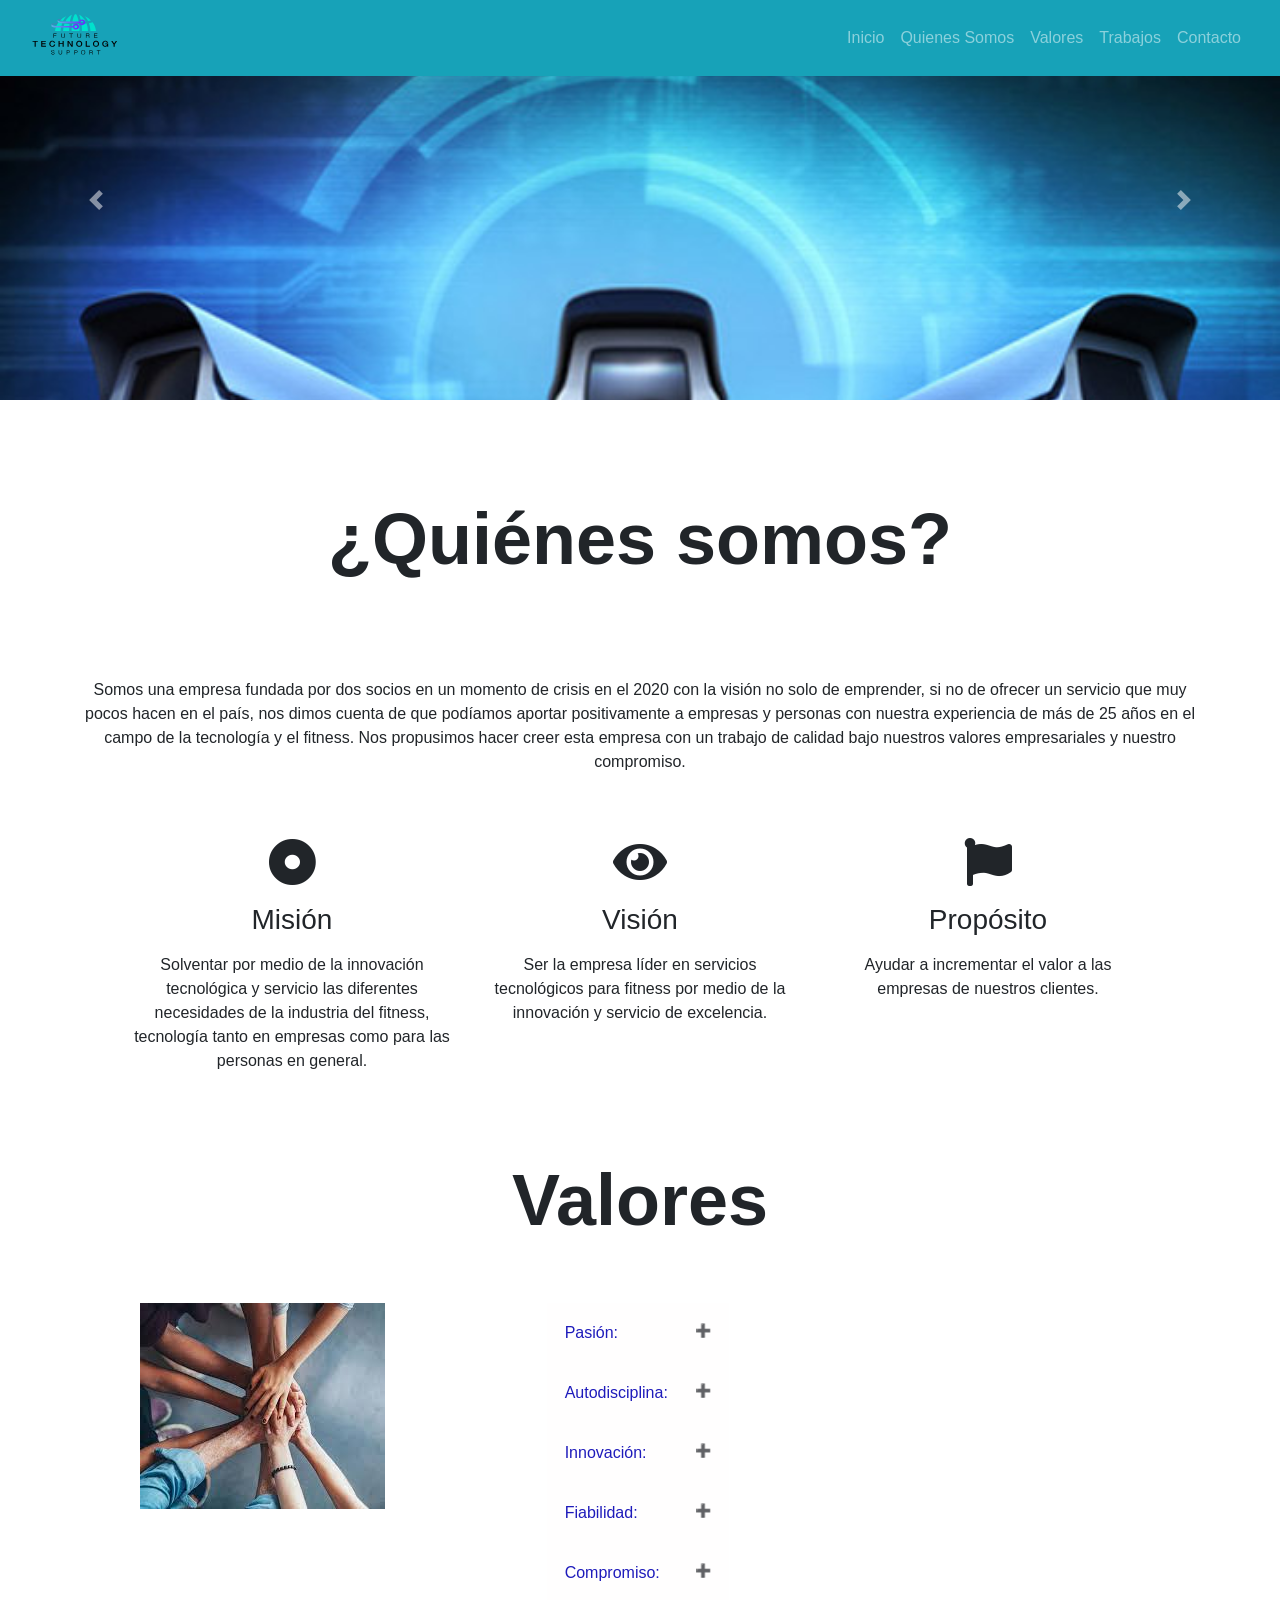
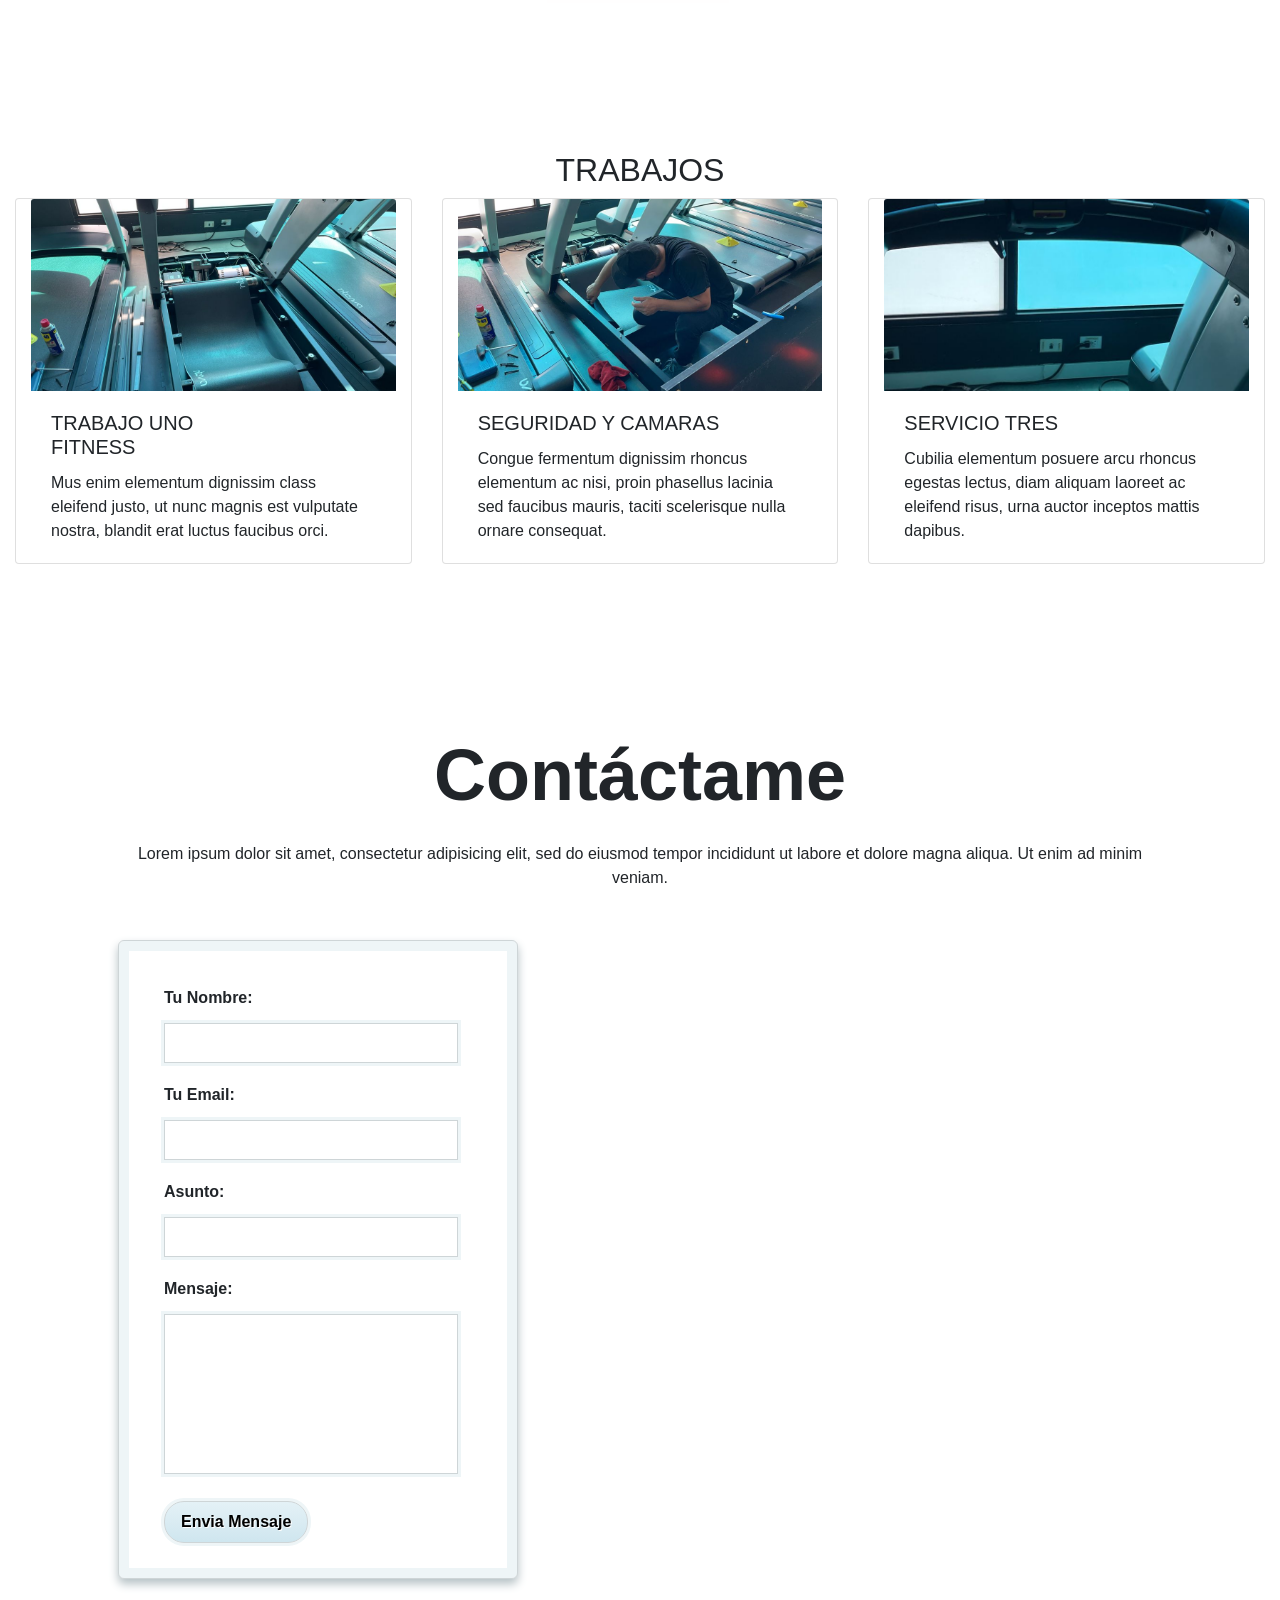
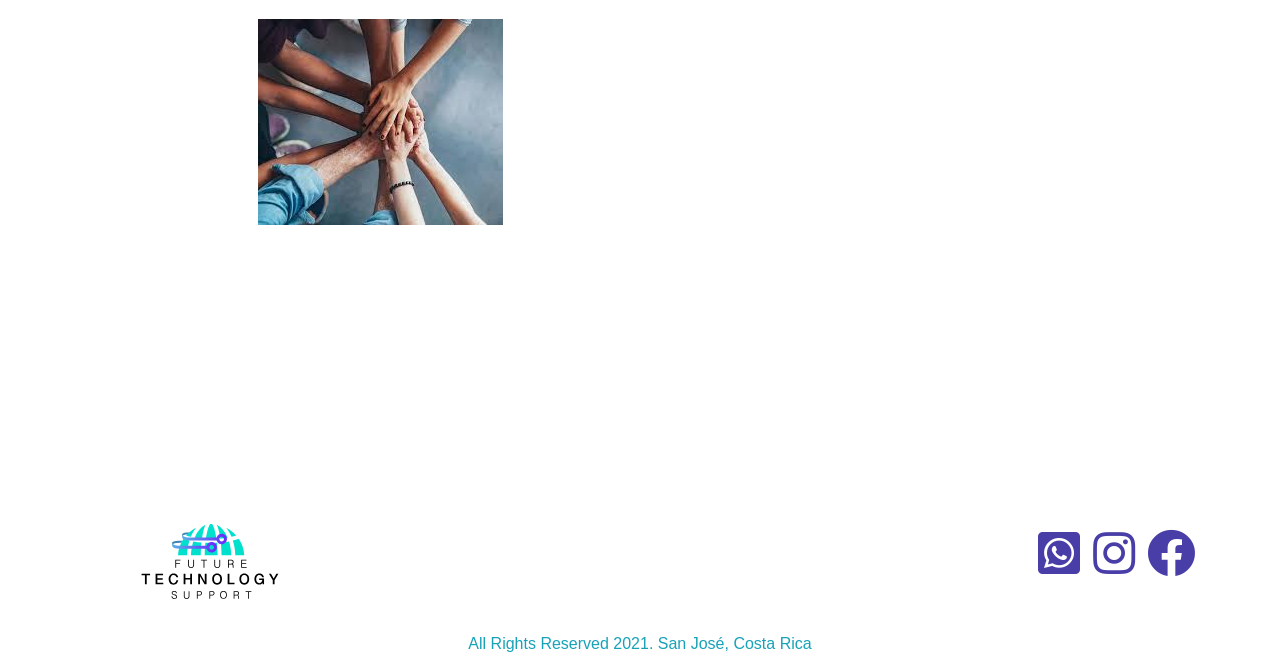
==== index.html @ 4928ec7a "added the logo as svg format in the footer and the head" ====
<!doctype html>
<html lang="es">
<head>
  
  <!-- Required meta tags -->
  <meta charset="utf-8">
  <meta name="viewport" content="width=device-width, initial-scale=, shrink-to-fit=no">
  
  <!-- Fuentes de google fonts -->
  <link rel="preconnect" href="https://fonts.gstatic.com">
  <link href="https://fonts.googleapis.com/css2?family=Open+Sans:wght@300;600&display=swap" rel="stylesheet">
  
  
  <!-- se vincula la hoja de estilos CSS -->
  <link rel="stylesheet" href="assets/css/styles.css">
  
  <!-- Bootstrap CSS -->
  <link rel="stylesheet" href="https://cdn.jsdelivr.net/npm/bootstrap@4.5.3/dist/css/bootstrap.min.css" integrity="sha384-TX8t27EcRE3e/ihU7zmQxVncDAy5uIKz4rEkgIXeMed4M0jlfIDPvg6uqKI2xXr2" crossorigin="anonymous">
  
  <link rel="stylesheet" href="https://use.fontawesome.com/releases/v5.6.3/css/all.css" integrity="sha384-UHRtZLI+pbxtHCWp1t77Bi1L4ZtiqrqD80Kn4Z8NTSRyMA2Fd33n5dQ8lWUE00s/" crossorigin="anonymous">
  
  <!-- Bootstrap CSS -->
  
  <link rel="preconnect" href="https://fonts.gstatic.com"><link href="https://fonts.googleapis.com/css2?family=Open+Sans:wght@300;600&display=swap" rel="stylesheet">
  
  <title>FTS</title>
  

</head>
<body>
  
  <nav class="navbar navbar-expand-sm navbar-dark bg-info fixed-top "> <!-- cambia el color de fondo de la barra -->
    <div class="container-fluid text-dark"> <!-- mete un cuadro dentro de la barra de navegacion -->
      <a class="navbar-brand" href=""><img src="assets/img/ftslogo2.svg" alt="logo"  height= "50"></a> <!-- el logo  -->
      <button class="navbar-toggler" type="button" data-toggle="collapse" data-target="#navbarNav" aria-controls="navbarNav" aria-expanded="false" aria-label="Toggle navigation">
        <span class="navbar-toggler-icon"></span>
      </button>
      <div class="collapse navbar-collapse" id="navbarNav">
        <ul class="navbar-nav ml-auto"> <!-- esta linea corre las opciones de navegacion a la derecha -->
          <li class="nav-item "> <!-- la clase active resalta el menu cuando se coloca -->
            <a class="nav-link" href="">Inicio <span class="sr-only">(current)</span></a>
          </li>
          <li class="nav-item">
            <a class="nav-link" href="#about">Quienes Somos</a>
          </li>
          <li class="nav-item">
            <a class="nav-link" href="#values">Valores</a>
          </li>
          <li class="nav-item">
            <a class="nav-link" href="#works">Trabajos</a>
            <li class="nav-item"></li>
              <a class="nav-link" href="#contact">Contacto</a>
            </li>
          </li>
        </ul>
      </div>
    </div>
  </nav>

  <!-- Inicio de Carrusel con Boostrap Version 4-->
    
    
  <div id="carouselExampleControls container-fluid d-sm-block" class="carousel slide d-none d-lg-block" data-ride="carousel">
    <div class="carousel-inner">
      <div class="carousel-item active">
        <img src="assets/img/bg-cam.jpg" class="d-block w-100" alt="...">
      </div>
      <div class="carousel-item">
        <img src="assets/img/bg-equipo.jpg" class="d-block w-100" alt="...">
      </div>
      <div class="carousel-item">
        <img src="assets/img/bg-hero.jpg" class="d-block w-100" alt="...">
      </div>
    </div>
    <a class="carousel-control-prev" href="#carouselExampleControls" role="button" data-slide="prev">
      <span class="carousel-control-prev-icon" aria-hidden="true"></span>
      <span class="sr-only">Previous</span>
    </a>
    <a class="carousel-control-next" href="#carouselExampleControls" role="button" data-slide="next">
      <span class="carousel-control-next-icon" aria-hidden="true"></span>
      <span class="sr-only">Next</span>
    </a>
  </div>
  




  <!-- esta section contiene los iconos -->
  <section class="container text-center" id="about">
    <h2 class="display-3 font-weight-bold p-5 my-5">¿Quiénes somos?</h2>
    <p>Somos una empresa fundada por dos socios en un momento de crisis en el 2020 con la visión no solo de emprender, 
      si no de ofrecer un servicio que muy pocos hacen en el país, nos dimos cuenta de que podíamos aportar positivamente 
      a empresas y personas con nuestra experiencia de más de 25 años en el campo de la tecnología y el fitness.
       Nos propusimos hacer creer esta empresa con un trabajo de calidad bajo nuestros valores empresariales y nuestro compromiso.  </p>
    <div class="row p-5">
      <div class="col-sm">
        <i class="fas fa-dot-circle fa-3x"></i>
        <h3 class="my-3">Misión</h3>
        <p class="my-3">Solventar por medio de la innovación tecnológica y servicio las diferentes necesidades 
          de la industria del fitness, 
          tecnología tanto en empresas como para las personas en general.</p>
      </div>
      <div class="col-sm">
        <i class="fas fa-eye fa-3x"></i>
        <h3 class="my-3">Visión</h3>
        <p class="my-3">Ser la empresa líder en servicios tecnológicos para fitness por medio de la innovación y servicio de excelencia.</p>
      </div>
      <div class="col-sm">
        <i class="fas fa-flag fa-3x"></i>
        <h3 class="my-3">Propósito</h3>
        <p class="my-3">Ayudar a incrementar el valor a las empresas de nuestros clientes.</p>
      </div>
    </div>
  </section>
  






 <!-- Inicio Valores--> 

 

 <h2 class="display-3 font-weight-bold p-1 my-3 container text-center" id="values">Valores</h2>


  <section class="values_menu ">
    
    <div class="left-image">

    <div class="row">

      <div class="col-md-4">
        <div class="left-image">
          <img src="assets/img/values1.jpg" alt="" />
        </div>
      </div>

      <div class="col-md-6">
        <div class="right-text">
          
            <button class="accordion">Pasión:</button>
            <div class="panel">
              <p>La energía positiva que sentimos al realizar todas las cosas
                 para servir a nuestros clientes y así hacer crecer la empresa.</p>
              
            </div>
          
            <button class="accordion">Autodisciplina:</button>
            <div class="panel">
              <p>Hacemos las cosas en el tiempo y de la forma que corresponde. </p>
            </div>
          
            <button class="accordion">Innovación:</button>
            <div class="panel">
              <p>Crecemos constantemente hacia un futuro autentico de calidad</p>
            </div>
          
            <button class="accordion">Fiabilidad:</button>
            <div class="panel">
              <p>Cumplimos lo que prometemos a nuestros clientes, proveedores, colaboradores y socios</p>
            </div>
          
            <button class="accordion">Compromiso:</button>
            <div class="panel">
              <p>Hacemos las cosas con excelencia</p>
            </div>
          
          </div>
      </div>
    </div>
  </div>

  </section>


 <!-- terminan seccion de valores-->  






  <!-- esta section contiene los cards-->

<section class=" container-fluid py-5 d-sm-none d-md-block" id="works"> 

  <div class="trabajos">
    <h2 class="col-12 col-lg-12 text-center">TRABAJOS</h2>
    <div class="card-deck">
      <div class="card col-12 col-lg-4">
        <img
        class="card-img-top"
        src="assets/img/foto1.jpeg"
        alt="Panqueques"
        />
        <div class="card-body">
          <h5 class="card-title">TRABAJO UNO<br />FITNESS</h5>
          <p class="card-text">
            Mus enim elementum dignissim class eleifend justo, ut nunc magnis
            est vulputate nostra, blandit erat luctus faucibus orci.
          </p>
        </div>
      </div>
      <div class="card col-12 col-lg-4">
        <img
        class="card-img-top"
        src="assets/img/foto2.jpeg"
        alt="Tiramisú"
        />
        <div class="card-body">
          <h5 class="card-title">SEGURIDAD Y CAMARAS</h5>
          <p class="card-text">
            Congue fermentum dignissim rhoncus elementum ac nisi, proin
            phasellus lacinia sed faucibus mauris, taciti scelerisque nulla
            ornare consequat.
          </p>
        </div>
      </div>
      <div class="card col-12 col-lg-4">
        <img
        class="card-img-top"
        src="assets/img/foto3.jpeg"
        alt="Plateada"
        />
        <div class="card-body">
          <h5 class="card-title">SERVICIO TRES</h5>
          <p class="card-text">
            Cubilia elementum posuere arcu rhoncus egestas lectus, diam
            aliquam laoreet ac eleifend risus, urna auctor inceptos mattis
            dapibus.
          </p>
        </div>
      </div>
    </div>
  </div>
  </div>
</section>
  
   <!-- en esta seccion finalizan los  cards-->
  
  
  <!-- esta seccion es del contactok-->
  
  <section  class="container p-5 my-5" id="contact">
    <h2 class="display-3 font-weight-bold text-center my-4">Contáctame</h2>
    <p class="text-center my-4">Lorem ipsum dolor sit amet, consectetur adipisicing elit, sed do eiusmod tempor incididunt ut labore et dolore magna aliqua. Ut enim ad minim veniam.</p>
    
    
    <!-- esta seccion contiene un formulario-->
    
    <form class='contacto'>
      <div><label>Tu Nombre:</label><input type='text' value=''></div>
      <div><label>Tu Email:</label><input type='text' value=''></div>
      <div><label>Asunto:</label><input type='text' value=''></div>
      <div><label>Mensaje:</label><textarea rows='6'></textarea></div>
      <div><input type='submit' value='Envia Mensaje'></div>  
  </form>


  <div class="contac_info">

    <div class="row">

      <div class="col-md-6">
        <div class="left-image">
          <img src="assets/img/values1.jpg" alt="" />
        </div>
      </div>
    </div>
  </div>
    
  </section>
  

  <!-- esta seccion contiene el footer-->

  <footer class="container-fluid text-info ">
    <div class="container icons d-flex justify-content-between align-items-center pt-3">
        <a class="footer-brand" href=""><img src="assets/img/ftslogo.svg" alt="logo" width="250"></a>
        <ul class="footer-icons list-style-none text-white text-decoration-none">
            <li class="d-inline ">
                <a href="https://api.whatsapp.com/send?phone=5068931-6181" target="blank"><i class="fab fa-whatsapp-square fa-3x pl-2" style="color:#493ea7"></i></a>
            </li>
            <li class="d-inline">
                <a href="https://www.instagram.com/ftscr506/?hl=es" target="blank"><i class="fab fa-instagram fa-3x pl-2" style="color:#493ea7"></i></a>
            </li>
            <li class="d-inline">
                <a href="https://www.facebook.com/Future-Technology-Support-100660019009454/?ti=as" target="blank"><i class="fab fa-facebook fa-3x pl-2" style="color:#493ea7"></i></a>
            </li>
        </ul>
    </div>
    <p class="footer-rights text-center pb-3 mb-0">All Rights Reserved 2021. San José, Costa Rica</p>
</footer>

<!-- esta seccion contiene el footer-->
  
  
  <!-- Inicio de Modal -->

  <div class="modal fade" id="exampleModal" tabindex="-1" aria-labelledby="exampleModalLabel1" aria-hidden="true">
    <div class="modal-dialog">
      <div class="modal-content">
        <div class="modal-header">
          <h5 class="modal-title" id="exampleModalLabel">Modal title</h5>
          <button type="button" class="close" data-dismiss="modal" aria-label="Close">
            <span aria-hidden="true">&times;</span>
          </button>
        </div>
        <div class="modal-body">
          <img src="assets/img/card-1.jpg" alt=""  class="img-fluid my-3">
          <p>Lorem ipsum dolor sit, amet consectetur adipisicing.</p>
          <p>Lorem ipsum dolor sit, amet consectetur adipisicing.</p>
          <p>Lorem ipsum dolor sit, amet consectetur adipisicing.</p>
        </div>
        <div class="modal-footer">
          <button type="button" class="btn btn-secondary" data-dismiss="modal">Close</button>
        </div>
      </div>
    </div>
  </div>

  <div class="modal fade" id="exampleModa2" tabindex="-1" aria-labelledby="exampleModalLabel2" aria-hidden="true">
    <div class="modal-dialog">
      <div class="modal-content">
        <div class="modal-header">
          <h5 class="modal-title" id="exampleModalLabel">Modal title</h5>
          <button type="button" class="close" data-dismiss="modal" aria-label="Close">
            <span aria-hidden="true">&times;</span>
          </button>
        </div>
        <div class="modal-body">
          <img src="assets/img/card-2.jpg" alt=""  class="img-fluid my-3">
          <p>Lorem ipsum dolor sit, amet consectetur adipisicing.</p>
          <p>Lorem ipsum dolor sit, amet consectetur adipisicing.</p>
          <p>Lorem ipsum dolor sit, amet consectetur adipisicing.</p>
        </div>
        <div class="modal-footer">
          <button type="button" class="btn btn-secondary" data-dismiss="modal">Close</button>
        </div>
      </div>
    </div>
  </div>

 
  <div class="modal fade" id="exampleModa3" tabindex="-1" aria-labelledby="exampleModalLabel3" aria-hidden="true">
    <div class="modal-dialog">
      <div class="modal-content">
        <div class="modal-header">
          <h5 class="modal-title" id="exampleModalLabel">Modal title</h5>
          <button type="button" class="close" data-dismiss="modal" aria-label="Close">
            <span aria-hidden="true">&times;</span>
          </button>
        </div>
        <div class="modal-body">
          <img src="assets/img/card-3.jpg" alt=""  class="img-fluid my-3">
          <p>Lorem ipsum dolor sit, amet consectetur adipisicing.</p>
          <p>Lorem ipsum dolor sit, amet consectetur adipisicing.</p>
          <p>Lorem ipsum dolor sit, amet consectetur adipisicing.</p>
        </div>
        <div class="modal-footer">
          <button type="button" class="btn btn-secondary" data-dismiss="modal">Close</button>
        </div>
      </div>
    </div>
  </div>
  
 

  <!-- Optional JavaScript; choose one of the two! -->
  
  <!-- Option 1: jQuery and Bootstrap Bundle (includes Popper) -->
  <script src="https://code.jquery.com/jquery-3.5.1.js" integrity="sha256-QWo7LDvxbWT2tbbQ97B53yJnYU3WhH/C8ycbRAkjPDc=" crossorigin="anonymous"></script>
  <script src="https://cdn.jsdelivr.net/npm/bootstrap@4.5.3/dist/js/bootstrap.bundle.min.js" integrity="sha384-ho+j7jyWK8fNQe+A12Hb8AhRq26LrZ/JpcUGGOn+Y7RsweNrtN/tE3MoK7ZeZDyx" crossorigin="anonymous"></script>
  <script src="assets/js/index.js"></script>
  
  
  
</body>
</html>
---- assets/css/styles.css ----
html, body {
  max-width: 100% !important;
  overflow-x: hidden !important;
}


.carousel-item {
  width: 900px; 
  height: 400px;
  
 }


.left-image {
  justify-content: center;
  align-items: left;
  margin-left: 50px;
  margin-right: auto;
  padding: 20px;
}

.right-text {
  width:405px;
  height:400px;
  margin-left: 50px;
  padding: 20px;              
}

/* Style the cards imag */

.card-img-top {
  width: 100%;
  height: 15vw;
  object-fit: cover;
}

/* Style the buttons that are used to open and close the accordion panel */
.accordion {
  background-color: rgb(255, 254, 254);
  color: rgb(30, 27, 187);
  cursor: pointer;
  padding: 18px;
  width: 50%;
  text-align: left;
  border: none;
  outline: none;
  transition: 0.4s;
}

/* Add a background color to the button if it is clicked on (add the .active class with JS), and when you move the mouse over it (hover) */
.active, .accordion:hover {
  background-color: rgb(250, 243, 243);
}

/* Style the accordion panel. Note: hidden by default */
.panel {
  padding: 0 18px;
  display: none;
  overflow: hidden;
}

.accordion:after {
  content: '\02795'; /* Unicode character for "plus" sign (+) */
  font-size: 13px;
  color: rgb(34, 59, 201);
  float: right;
  margin-left: 5px;
}


/* estilo del form contacto */

form{
  width: 400px;
  margin: left;
  background-color: #E2ECEE;
}
.contacto{
  border: 1px solid #CED5D7;
  border-radius: 6px;
  padding: 45px 45px 20px;
  margin-top: 50px;
  background-color: white;
  box-shadow: 0px 5px 10px #B5C1C5, 0 0 0 10px #EEF5F7 inset;
}
.contacto label{
  display: block;
  font-weight: bold;
}
.contacto div{
  margin-bottom: 15px;
}
.contacto input[type='text'], .contacto textarea{
  padding: 7px 6px;
  width: 294px;
  border: 1px solid #CED5D7;
  resize: none;
  box-shadow:0 0 0 3px #EEF5F7;
  margin: 5px 0;
}
.contacto input[type='text']:focus, .contacto textarea:focus{
  outline: none;
  box-shadow:0 0 0 3px #dde9ec;
}
.contacto input[type='submit']{
  border: 1px solid #CED5D7;
  box-shadow:0 0 0 3px #EEF5F7;
  padding: 8px 16px;
  border-radius: 20px;
  font-weight: bold;
  text-shadow: 1px 1px 0px white;

  background: #e4f1f6;
  background: -moz-linear-gradient(top, #e4f1f6 0%, #cfe6ef 100%);
  background: -webkit-linear-gradient(top, #e4f1f6 0%,#cfe6ef 100%);
}
.contacto input[type='submit']:hover{
  background: #edfcff;
  background: -moz-linear-gradient(top, #edfcff 0%, #cfe6ef 100%);
  background: -webkit-linear-gradient(top, #edfcff 0%,#cfe6ef 100%);
}
.contacto input[type='submit']:active{
  background: #cfe6ef;
  background: -moz-linear-gradient(top, #cfe6ef 0%, #edfcff 100%);
  background: -webkit-linear-gradient(top, #cfe6ef 0%,#edfcff 100%);
}


.contac_info{
  width:405px;
  height:400px;
  margin-left: 50px;
  padding: 20px;
  align-items: left;
}
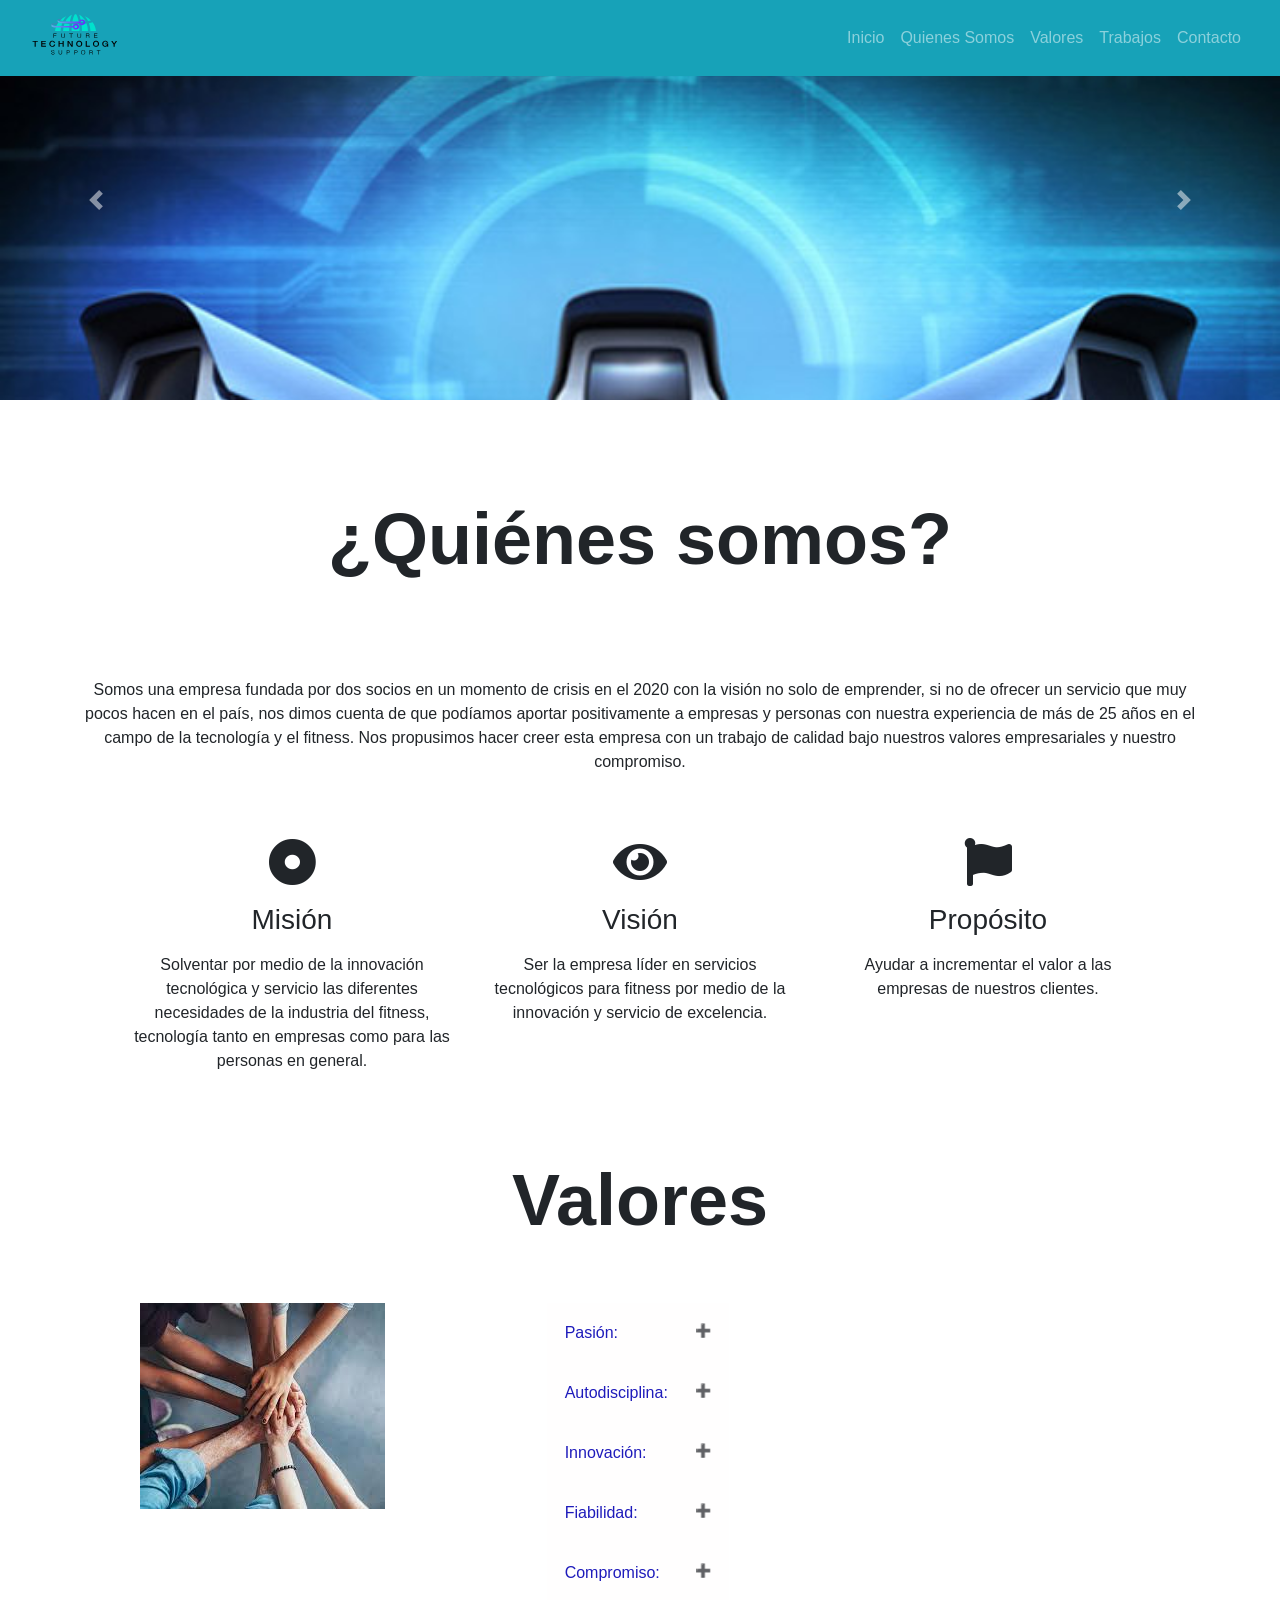
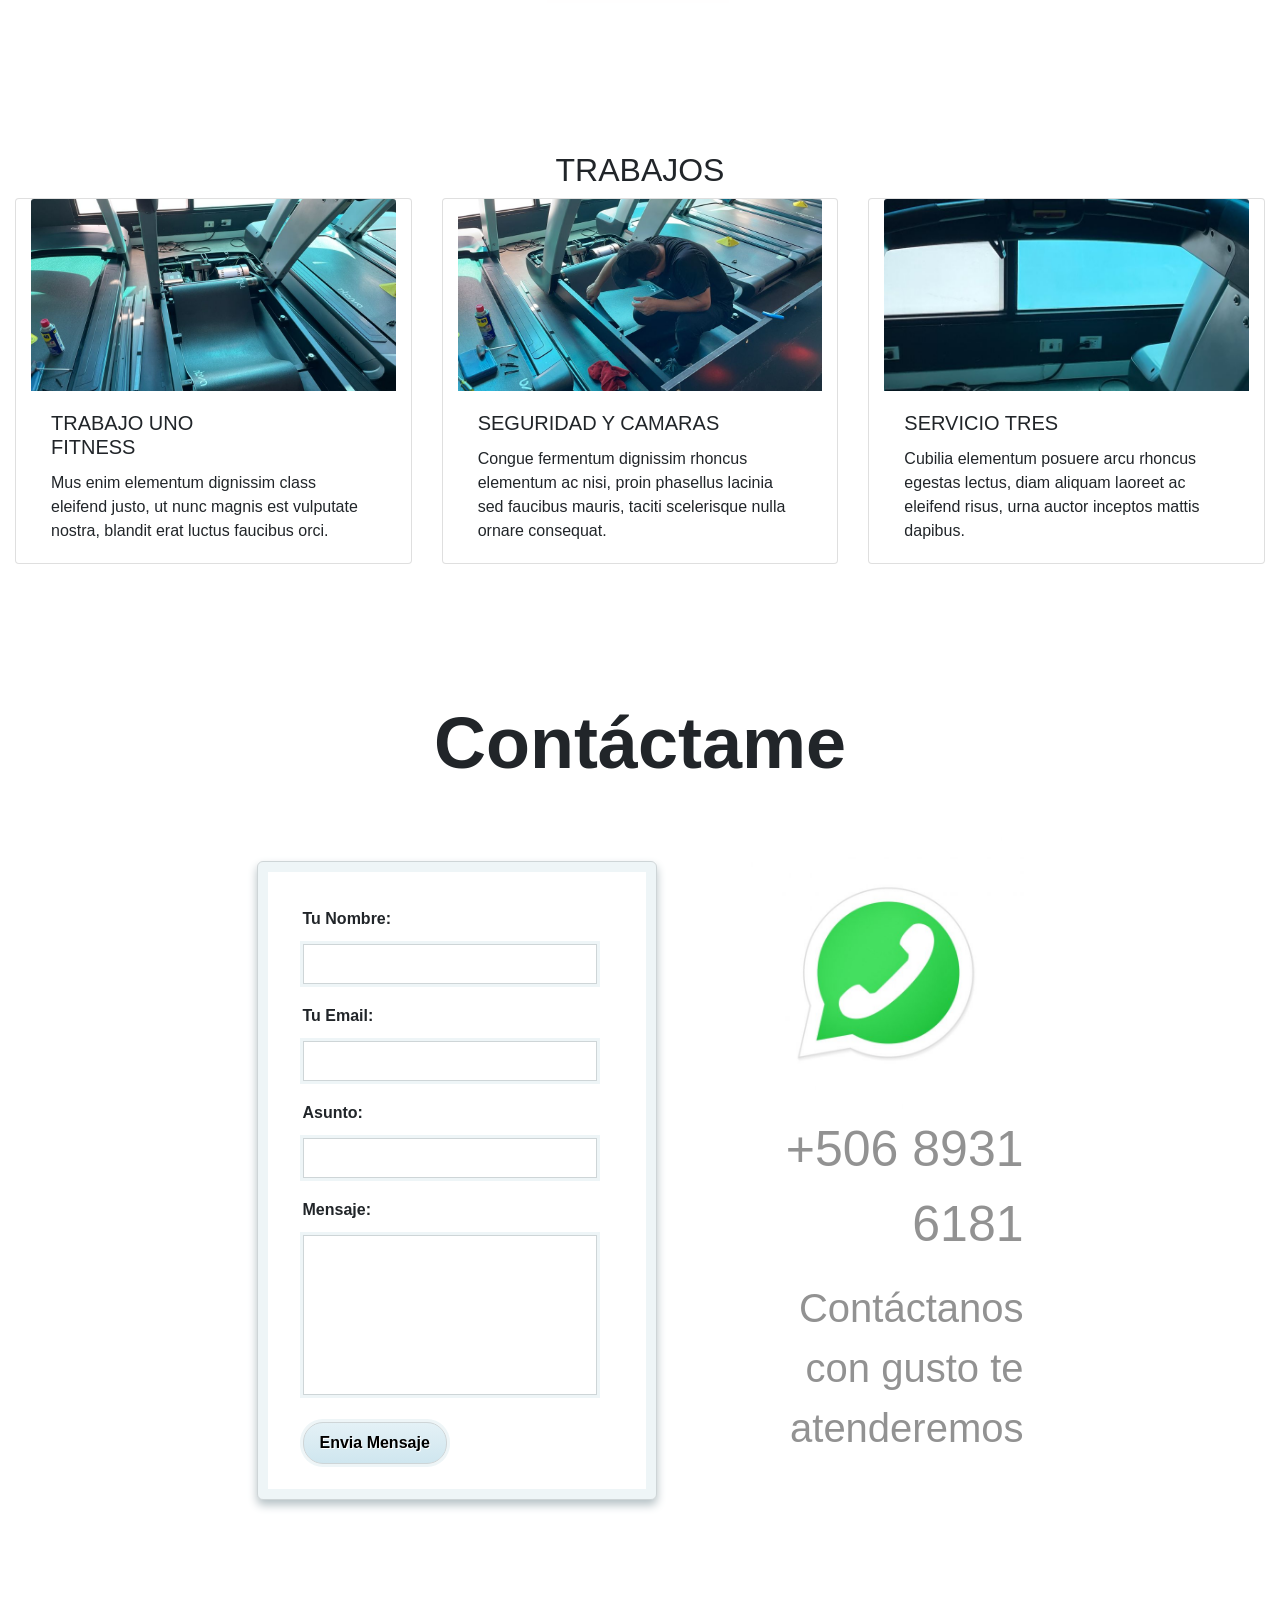
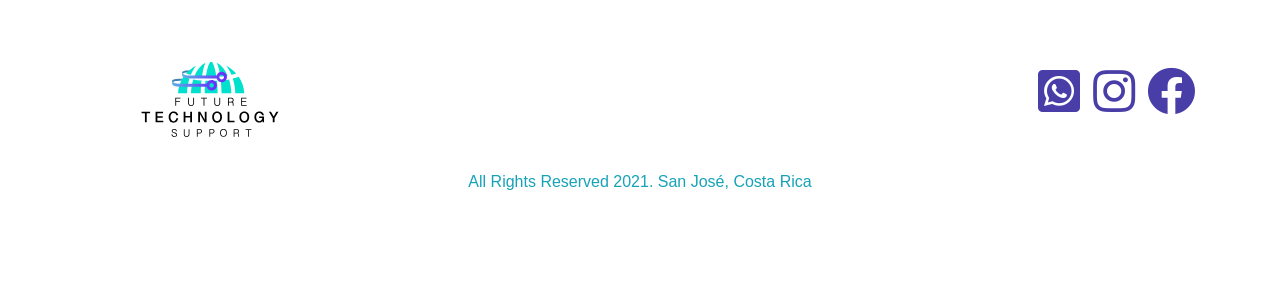
==== commit 7ef5c9ec: "added form and whatssap logo" ====
--- a/index.html
+++ b/index.html
@@ -243,42 +243,55 @@
    <!-- en esta seccion finalizan los  cards-->
   
   
-  <!-- esta seccion es del contactok-->
-  
-  <section  class="container p-5 my-5" id="contact">
+  <!-- esta seccion es del contacto-->
+
+
+  <section  class="container p-3 my-5" id="contact">
     <h2 class="display-3 font-weight-bold text-center my-4">Contáctame</h2>
-    <p class="text-center my-4">Lorem ipsum dolor sit amet, consectetur adipisicing elit, sed do eiusmod tempor incididunt ut labore et dolore magna aliqua. Ut enim ad minim veniam.</p>
+                                          
+                      
+<!-- esta seccion contiene un formulario-->
     
-    
-    <!-- esta seccion contiene un formulario-->
-    
-    <form class='contacto'>
-      <div><label>Tu Nombre:</label><input type='text' value=''></div>
-      <div><label>Tu Email:</label><input type='text' value=''></div>
-      <div><label>Asunto:</label><input type='text' value=''></div>
-      <div><label>Mensaje:</label><textarea rows='6'></textarea></div>
-      <div><input type='submit' value='Envia Mensaje'></div>  
-  </form>
-
-
-  <div class="contac_info">
-
-    <div class="row">
-
-      <div class="col-md-6">
-        <div class="left-image">
-          <img src="assets/img/values1.jpg" alt="" />
-        </div>
-      </div>
-    </div>
-  </div>
-    
+<div align="center">
+	
+  <table width="200">
+    <tbody>
+      <tr>
+
+          <td>
+              <form class='contacto'>
+                  <div><label>Tu Nombre:</label><input type='text' value=''></div>
+                  <div><label>Tu Email:</label><input type='text' value=''></div>
+                  <div><label>Asunto:</label><input type='text' value=''></div>
+                  <div><label>Mensaje:</label><textarea rows='6'></textarea></div>
+                  <div><input type='submit' value='Envia Mensaje'></div>  
+            </form>              
+          </td>
+
+          <td>
+                <img src="assets/img/whatssap.jpg" alt="logo" width="275"  align="right-text">
+                <p style=" text-align: right; font-size: 50px; font-style: normal; font-weight: normal; color: #929292;">+506 8931 6181</p>
+                <p style=" text-align: right; font-size: 40px; font-style: normal; font-weight: normal; color: #929292;">Contáctanos con gusto te atenderemos</p>
+          </td>
+
+
+      </tr>
+    </tbody>
+
+  </table>
+
+	
+	</div>
+      
   </section>
+
+
+  
   
 
   <!-- esta seccion contiene el footer-->
 
-  <footer class="container-fluid text-info ">
+  <footer class="container-fluid text-info p-5 my-5">
     <div class="container icons d-flex justify-content-between align-items-center pt-3">
         <a class="footer-brand" href=""><img src="assets/img/ftslogo.svg" alt="logo" width="250"></a>
         <ul class="footer-icons list-style-none text-white text-decoration-none">
--- a/assets/css/styles.css
+++ b/assets/css/styles.css
@@ -74,6 +74,7 @@
   width: 400px;
   margin: left;
   background-color: #E2ECEE;
+  margin-right: 90px;
 }
 .contacto{
   border: 1px solid #CED5D7;
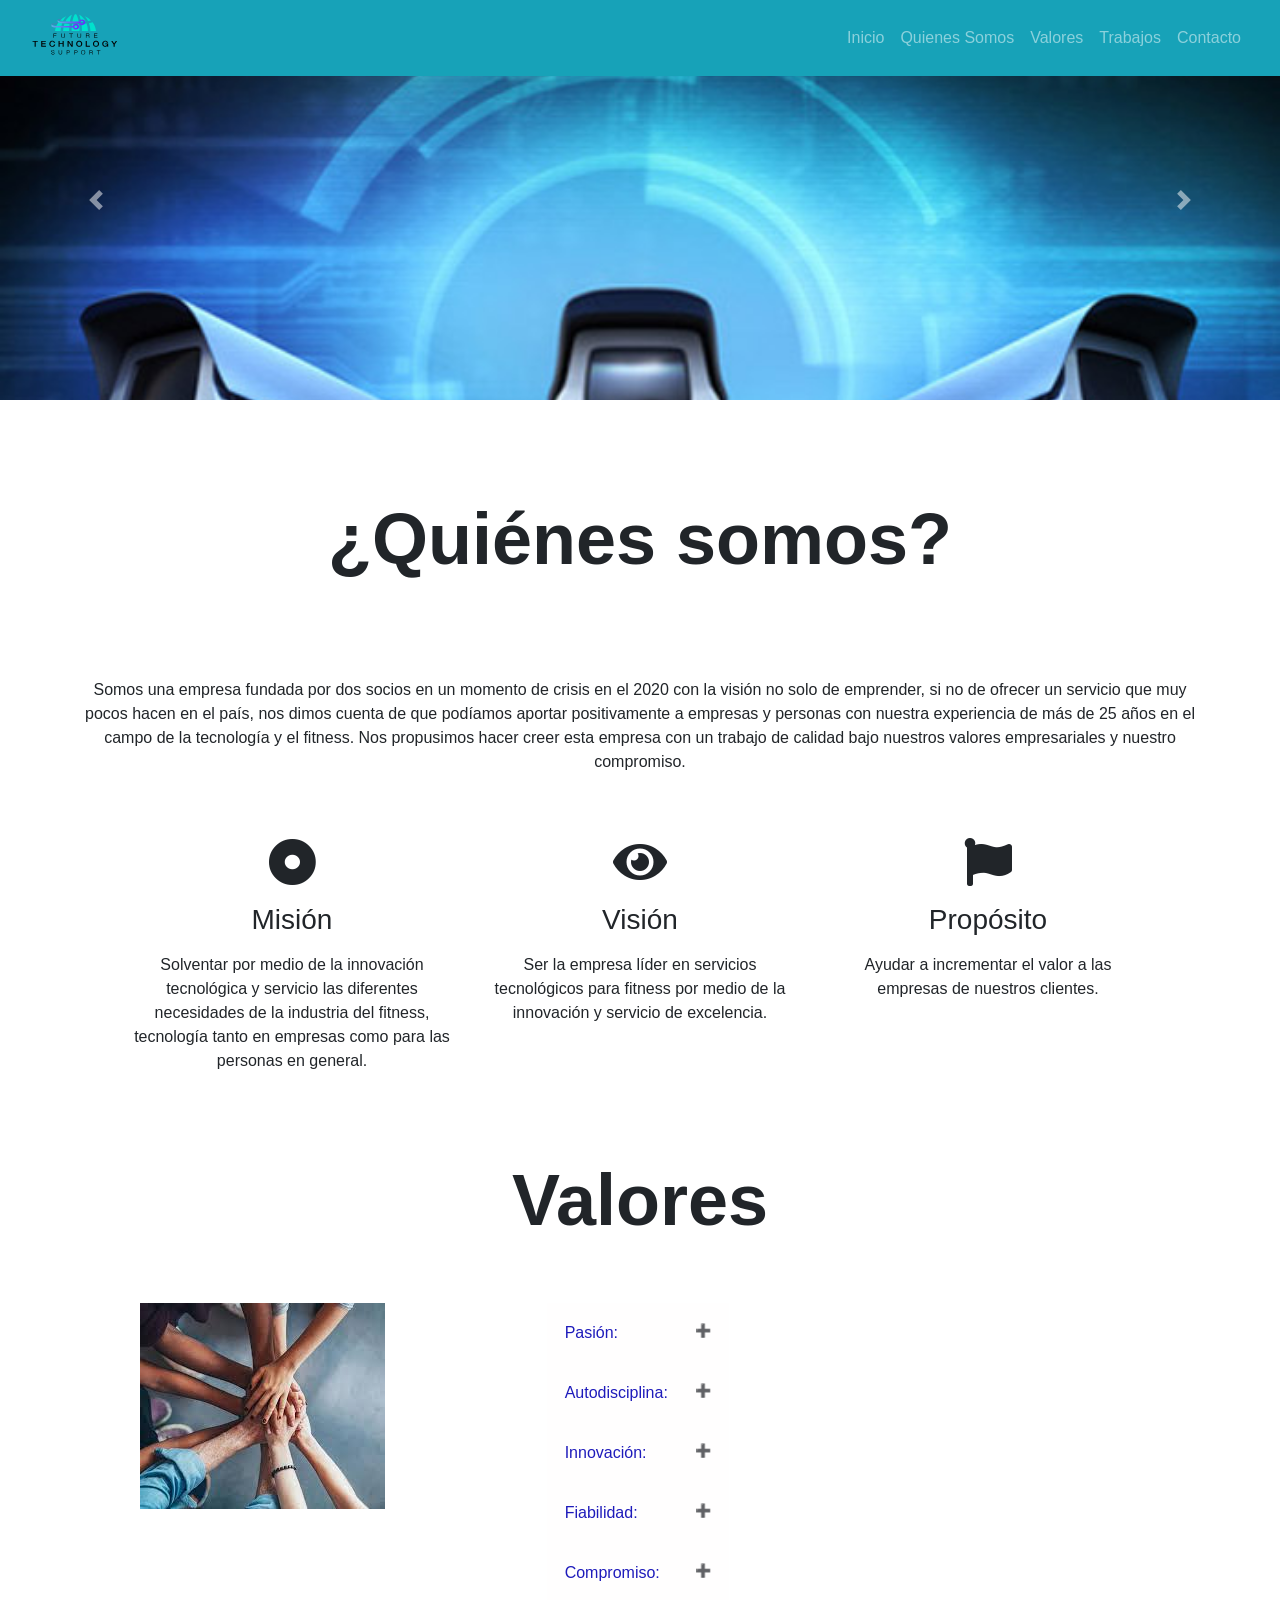
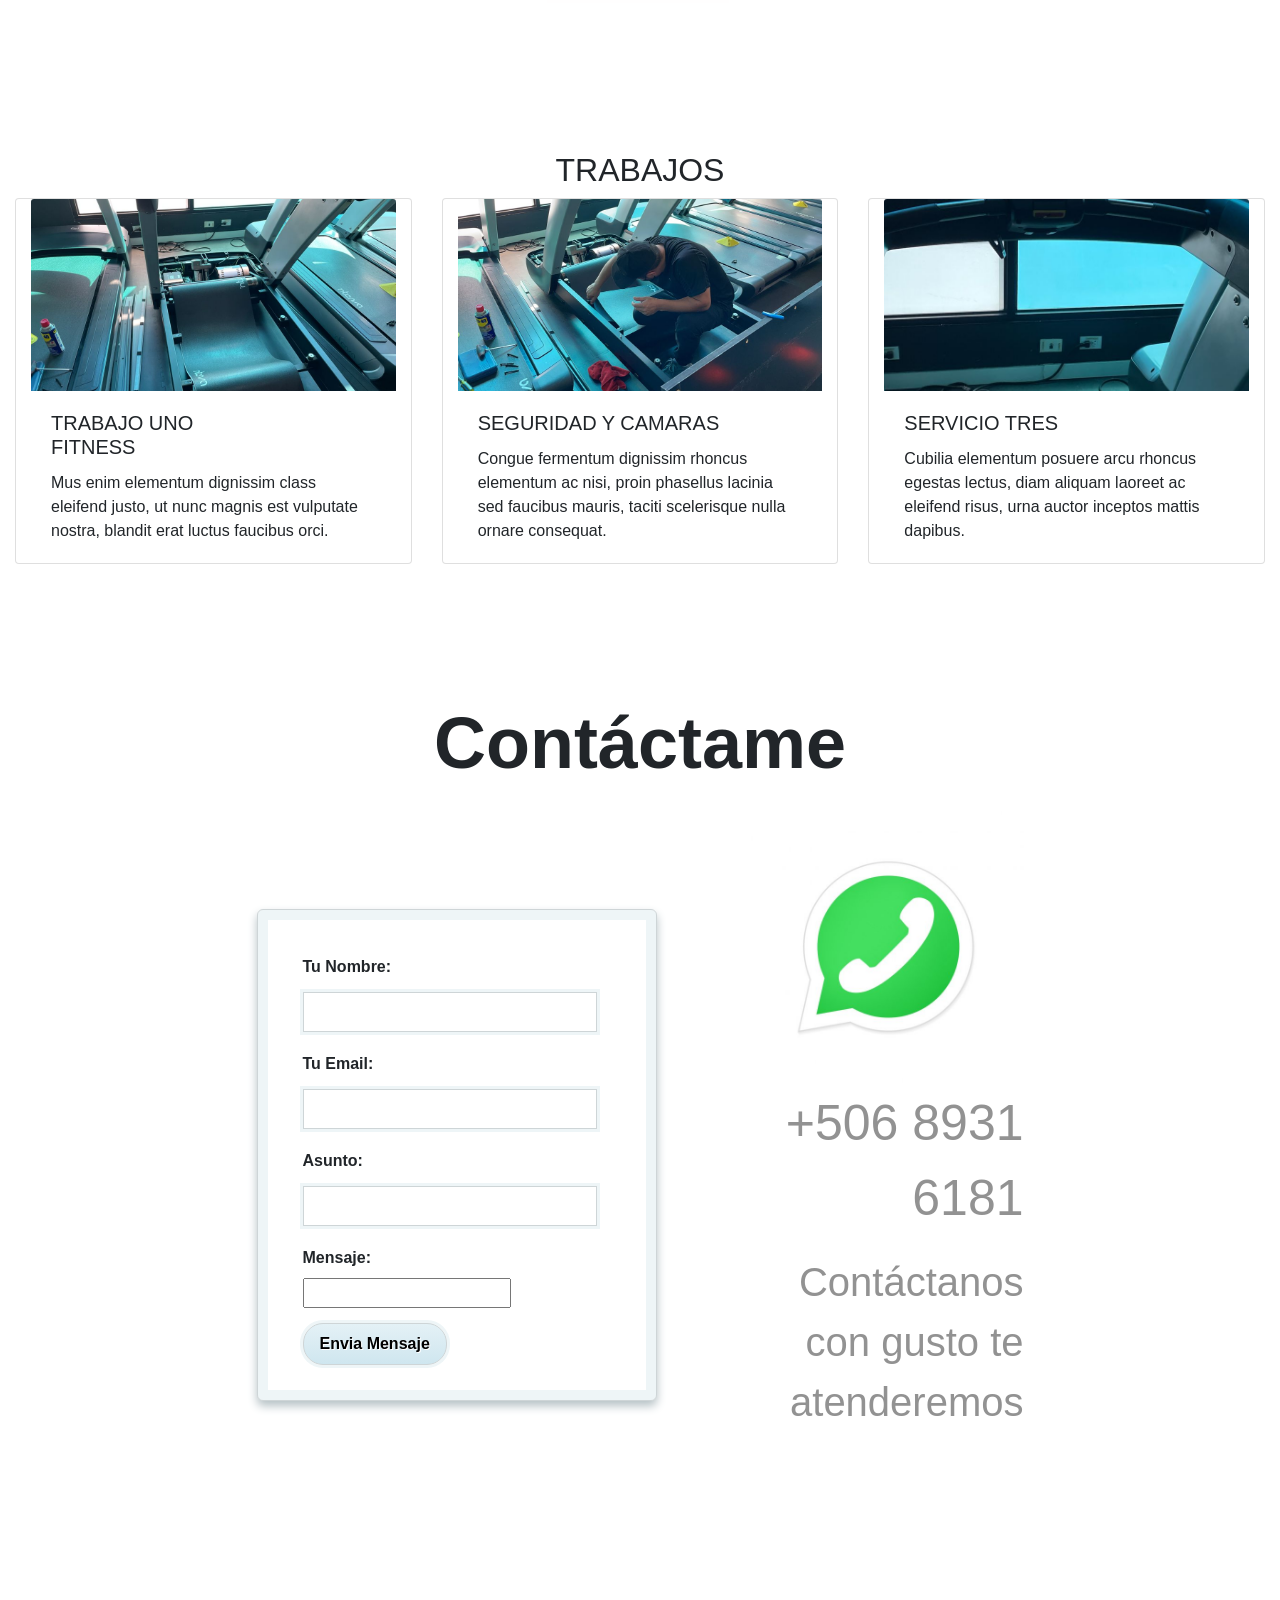
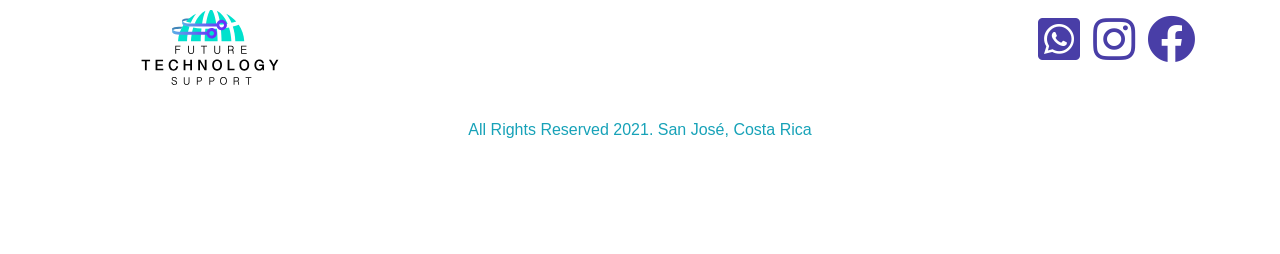
==== commit d3c94d92: "modified send php document and form" ====
--- a/index.html
+++ b/index.html
@@ -259,11 +259,11 @@
       <tr>
 
           <td>
-              <form class='contacto'>
-                  <div><label>Tu Nombre:</label><input type='text' value=''></div>
-                  <div><label>Tu Email:</label><input type='text' value=''></div>
-                  <div><label>Asunto:</label><input type='text' value=''></div>
-                  <div><label>Mensaje:</label><textarea rows='6'></textarea></div>
+              <form action="assets/js/send.php" method="post" class='contacto'>
+                  <div><label>Tu Nombre:</label><input name="nombre" type='text' value=''></div>
+                  <div><label>Tu Email:</label><input name="email" type='text' value=''></div>
+                  <div><label>Asunto:</label><input name="asunto" type='text' value=''></div>
+                  <div><label>Mensaje:</label><input name="mensaje" textarea rows='6'></textarea></div>
                   <div><input type='submit' value='Envia Mensaje'></div>  
             </form>              
           </td>
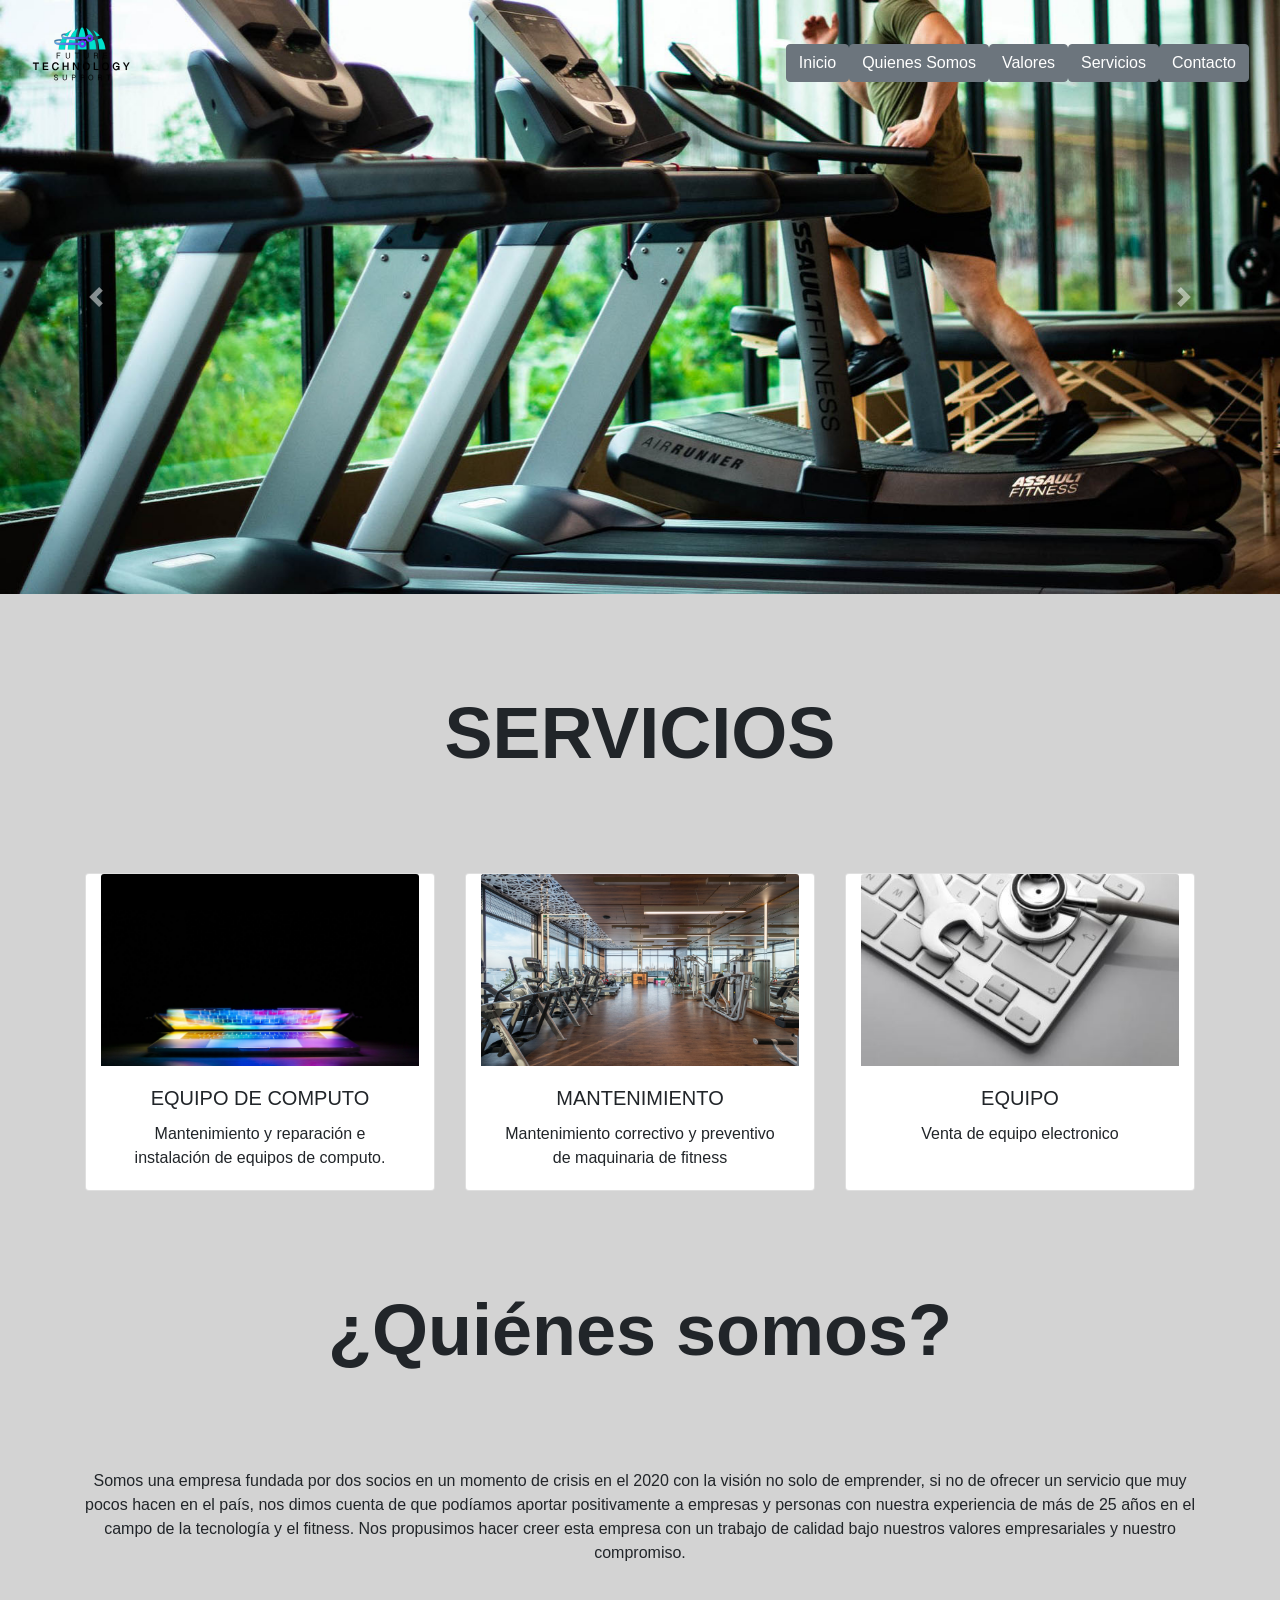
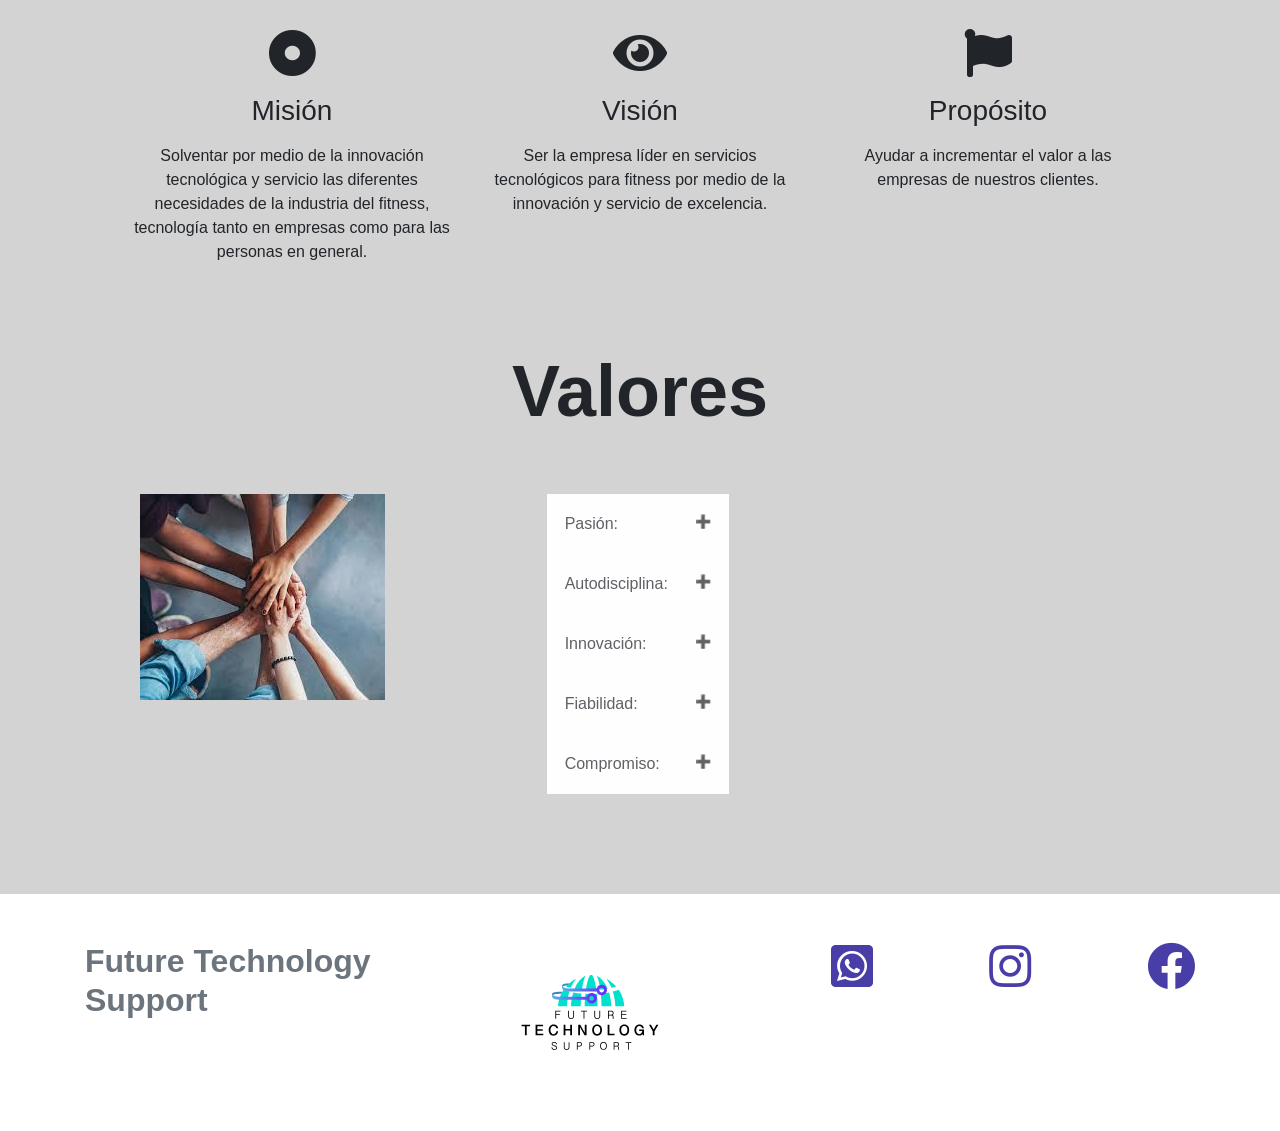
==== commit 66a318e7: "full site" ====
--- a/index.html
+++ b/index.html
@@ -4,8 +4,9 @@
   
   <!-- Required meta tags -->
   <meta charset="utf-8">
-  <meta name="viewport" content="width=device-width, initial-scale=, shrink-to-fit=no">
-  
+  <link rel="shortcut icon" href="assets/img/ftslogo2.svg" type="image/x-icon">
+  <meta name="viewport" content="width=device-width, initial-scale=1, shrink-to-fit=no">
+
   <!-- Fuentes de google fonts -->
   <link rel="preconnect" href="https://fonts.gstatic.com">
   <link href="https://fonts.googleapis.com/css2?family=Open+Sans:wght@300;600&display=swap" rel="stylesheet">
@@ -23,70 +24,135 @@
   
   <link rel="preconnect" href="https://fonts.gstatic.com"><link href="https://fonts.googleapis.com/css2?family=Open+Sans:wght@300;600&display=swap" rel="stylesheet">
   
-  <title>FTS</title>
+
+
+
+  
+  <title>Future Technology Support</title>
+ 
   
 
 </head>
-<body>
-  
-  <nav class="navbar navbar-expand-sm navbar-dark bg-info fixed-top "> <!-- cambia el color de fondo de la barra -->
-    <div class="container-fluid text-dark"> <!-- mete un cuadro dentro de la barra de navegacion -->
-      <a class="navbar-brand" href=""><img src="assets/img/ftslogo2.svg" alt="logo"  height= "50"></a> <!-- el logo  -->
-      <button class="navbar-toggler" type="button" data-toggle="collapse" data-target="#navbarNav" aria-controls="navbarNav" aria-expanded="false" aria-label="Toggle navigation">
-        <span class="navbar-toggler-icon"></span>
-      </button>
-      <div class="collapse navbar-collapse" id="navbarNav">
-        <ul class="navbar-nav ml-auto"> <!-- esta linea corre las opciones de navegacion a la derecha -->
-          <li class="nav-item "> <!-- la clase active resalta el menu cuando se coloca -->
-            <a class="nav-link" href="">Inicio <span class="sr-only">(current)</span></a>
-          </li>
-          <li class="nav-item">
-            <a class="nav-link" href="#about">Quienes Somos</a>
-          </li>
-          <li class="nav-item">
-            <a class="nav-link" href="#values">Valores</a>
-          </li>
-          <li class="nav-item">
-            <a class="nav-link" href="#works">Trabajos</a>
-            <li class="nav-item"></li>
-              <a class="nav-link" href="#contact">Contacto</a>
+<body style="background-color:lightgrey";>
+ 
+  
+
+    
+    <!-- Barra de Navegación -->
+    <nav class="navbar navbar-expand-lg navbar-dark bg-transparent fixed-top "> <!-- cambia el color de fondo de la barra -->
+      <div class="container-fluid text-secondary"> <!-- mete un cuadro dentro de la barra de navegacion -->
+        <a class="navbar-brand" href=""><img src="assets/img/logo.svg" alt="logo"  height= "100"></a> <!-- el logo  -->
+        <button class="navbar-toggler" type="button" data-toggle="collapse" data-target="#navbarNav" aria-controls="navbarNav" aria-expanded="false" aria-label="Toggle navigation">
+          <span class="navbar-toggler-icon"></span>
+        </button>
+        <div class="collapse navbar-collapse" id="navbarNav">
+          <ul class="navbar-nav ml-auto"> <!-- esta linea corre las opciones de navegacion a la derecha -->
+            <li class="nav-item "> <!-- la clase active resalta el menu cuando se coloca -->
+              <a class="btn btn-secondary"   href="">Inicio <span class="sr-only">(current)</span></a>
             </li>
-          </li>
-        </ul>
-      </div>
-    </div>
-  </nav>
-
-  <!-- Inicio de Carrusel con Boostrap Version 4-->
-    
-    
-  <div id="carouselExampleControls container-fluid d-sm-block" class="carousel slide d-none d-lg-block" data-ride="carousel">
-    <div class="carousel-inner">
-      <div class="carousel-item active">
-        <img src="assets/img/bg-cam.jpg" class="d-block w-100" alt="...">
-      </div>
-      <div class="carousel-item">
-        <img src="assets/img/bg-equipo.jpg" class="d-block w-100" alt="...">
-      </div>
-      <div class="carousel-item">
-        <img src="assets/img/bg-hero.jpg" class="d-block w-100" alt="...">
-      </div>
-    </div>
-    <a class="carousel-control-prev" href="#carouselExampleControls" role="button" data-slide="prev">
-      <span class="carousel-control-prev-icon" aria-hidden="true"></span>
-      <span class="sr-only">Previous</span>
-    </a>
-    <a class="carousel-control-next" href="#carouselExampleControls" role="button" data-slide="next">
-      <span class="carousel-control-next-icon" aria-hidden="true"></span>
-      <span class="sr-only">Next</span>
-    </a>
-  </div>
-  
-
-
-
-
-  <!-- esta section contiene los iconos -->
+            <li class="nav-item">
+              <a class="btn btn-secondary"  href="#about">Quienes Somos</a>
+            </li>
+            <li class="nav-item">
+              <a class="btn btn-secondary"   href="#values">Valores</a>
+            </li>
+            <li class="nav-item">
+              <a class="btn btn-secondary"  href="#works">Servicios</a></li>
+              <li class="nav-item"><li class="nav-item"></li>
+              <a button class="btn btn-secondary" NAME="Boton1" VALUE="Abrir" onClick="window.open('assets/form/form.html', 'Form', 
+                    'top=100, left=400, width=600, height=600, location=no, status=yes, ' +
+                    'toolbar=no, menubar=no, scrollbars=no, resizable=no')">Contacto</a>
+              </li>
+            
+          </ul>
+        </div>
+      </div>
+    </nav>
+    
+    
+    <!-- Inicio de Carrusel con Boostrap Version-->
+    
+    
+    
+    <div id="carouselExampleControls container-fluid" class="carousel slide" data-ride="carousel">
+      <div class="carousel-inner">
+        <div class="carousel-item active">
+          <img src="assets/img/bg-cam.jpeg" class="d-block w-100" alt="...">
+        </div>
+        <div class="carousel-item">
+          <img src="assets/img/bg-hero.jpg" class="d-block w-100" alt="...">
+        </div>
+        <div class="carousel-item">
+          <img src="assets/img/bg-intensa.JPG" class="d-block w-100" alt="...">
+        </div>
+      </div>
+      <a class="carousel-control-prev" href="#carouselExampleControls" role="button" data-slide="prev">
+        <span class="carousel-control-prev-icon" aria-hidden="true"></span>
+        <span class="sr-only">Anterior</span>
+      </a>
+      <a class="carousel-control-next" href="#carouselExampleControls" role="button" data-slide="next">
+        <span class="carousel-control-next-icon" aria-hidden="true"></span>
+        <span class="sr-only">Siguiente</span>
+      </a>
+    </div>
+    
+    
+    <!-- esta section contiene los cards-->
+
+  <section class= "container text-center" id="works"> 
+
+    <div class="trabajos">
+      <h2 class="display-3 font-weight-bold p-5 my-5">SERVICIOS</h2>
+      <div class="card-deck">
+        <div class="card col-12 col-lg-4">
+          <img
+          class="card-img-top"
+          src="assets/img/foto1.jpg"
+          alt=""
+          />
+          <div class="card-body">
+            <h5 class="card-title">EQUIPO DE COMPUTO<br /></h5>
+            <p class="card-text">
+              Mantenimiento y reparación e instalación de equipos de computo.
+            </p>
+          </div>
+        </div>
+        <div class="card col-12 col-lg-4">
+          <img
+          class="card-img-top"
+          src="assets/img/foto2.jpeg"
+          alt=""
+          />
+          <div class="card-body">
+            <h5 class="card-title">MANTENIMIENTO</h5>
+            <p class="card-text">
+              Mantenimiento correctivo y preventivo  de maquinaria de fitness
+            </p>
+          </div>
+        </div>
+        <div class="card col-12 col-lg-4">
+          <img
+          class="card-img-top"
+          src="assets/img/foto3.JPG"
+          alt=""
+          />
+          <div class="card-body">
+            <h5 class="card-title">EQUIPO</h5>
+            <p class="card-text">
+              Venta de equipo electronico 
+            </p>
+          </div>
+        </div>
+      </div>
+    </div>
+  </section>
+    
+     <!-- en esta seccion finalizan los  cards-->
+      
+      
+      
+      
+      <!-- esta section contiene los iconos -->
   <section class="container text-center" id="about">
     <h2 class="display-3 font-weight-bold p-5 my-5">¿Quiénes somos?</h2>
     <p>Somos una empresa fundada por dos socios en un momento de crisis en el 2020 con la visión no solo de emprender, 
@@ -113,284 +179,123 @@
       </div>
     </div>
   </section>
-  
-
-
-
-
-
-
- <!-- Inicio Valores--> 
+
+
+
+
+<!-- Inicio Valores--> 
 
  
 
- <h2 class="display-3 font-weight-bold p-1 my-3 container text-center" id="values">Valores</h2>
-
-
-  <section class="values_menu ">
-    
-    <div class="left-image">
-
-    <div class="row">
-
-      <div class="col-md-4">
-        <div class="left-image">
-          <img src="assets/img/values1.jpg" alt="" />
-        </div>
-      </div>
-
-      <div class="col-md-6">
-        <div class="right-text">
-          
-            <button class="accordion">Pasión:</button>
-            <div class="panel">
-              <p>La energía positiva que sentimos al realizar todas las cosas
-                 para servir a nuestros clientes y así hacer crecer la empresa.</p>
+<h2 class="display-3 font-weight-bold p-1 my-3 container text-center" id="values">Valores</h2>
+
+
+<section class="values_menu ">
+  
+  <div class="left-image">
+
+  <div class="row">
+
+    <div class="col-sm-4">
+      <div class="left-image">
+        <img src="assets/img/values1.jpg" alt="" />
+      </div>
+    </div>
+
+    <div class="col-sm-6">
+      <div class="right-text">
+        
+          <button class="accordion">Pasión:</button>
+          <div class="panel">
+            <p>La energía positiva que sentimos al realizar todas las cosas
+               para servir a nuestros clientes y así hacer crecer la empresa.</p>
+            
+          </div>
+        
+          <button class="accordion">Autodisciplina:</button>
+          <div class="panel">
+            <p>Hacemos las cosas en el tiempo y de la forma que corresponde. </p>
+          </div>
+        
+          <button class="accordion">Innovación:</button>
+          <div class="panel">
+            <p>Crecemos constantemente hacia un futuro autentico de calidad</p>
+          </div>
+        
+          <button class="accordion">Fiabilidad:</button>
+          <div class="panel">
+            <p>Cumplimos lo que prometemos a nuestros clientes, proveedores, colaboradores y socios</p>
+          </div>
+        
+          <button class="accordion">Compromiso:</button>
+          <div class="panel">
+            <p>Hacemos las cosas con excelencia</p>
+          </div>
+        
+        </div>
+    </div>
+  </div>
+</div>
+
+</section>
+
+
+<!-- terminan seccion de valores-->  
+
+      
+      
+      <!-- esta seccion contiene el footer-->
+
+      <footer class="container-fluid bg-white px-5 py-5 text-light">
+
+        <section class="icons-section d-flex align-items-centertext-white">
+
+          <div class="container">
+              <div class="row ">
+                        <div class="col-4">
+                        <h2 class="font-weight-bold text-secondary">
+                          Future Technology Support
+                        </h2>
+                      </div>
+      
+      
+                <div class="col-8">
+                      <div class="d-flex justify-content-between">
+                        
+                        <a class="footer-brand" ><img src="assets/img/ftslogo.svg" alt="logo" width="250"></a>
+                        <a href="https://api.whatsapp.com/send?phone=5068931-6181" target="blank" data-toggle="tooltip" data-placement="top" title="Buscanos en Whatssap" ><i class="fab fa-whatsapp-square fa-3x pl-2" style="color:#493ea7"></i></a>
+                        <a href="https://www.instagram.com/ftscr506/?hl=es" target="blank" data-toggle="tooltip" data-placement="top" title="Buscanos en Instagram" ><i class="fab fa-instagram fa-3x pl-2" style="color:#493ea7"></i></a>
+                        <a href="https://www.facebook.com/Future-Technology-Support-100660019009454/?ti=as" target="blank" data-toggle="tooltip" data-placement="top" title="Buscanos en Facebook" ><i class="fab fa-facebook fa-3x pl-2" style="color:#493ea7"></i></a>
+                        
+                      </div>
+
+                    </div>
+                </div>
+            </div>
+        </section>
               
-            </div>
-          
-            <button class="accordion">Autodisciplina:</button>
-            <div class="panel">
-              <p>Hacemos las cosas en el tiempo y de la forma que corresponde. </p>
-            </div>
-          
-            <button class="accordion">Innovación:</button>
-            <div class="panel">
-              <p>Crecemos constantemente hacia un futuro autentico de calidad</p>
-            </div>
-          
-            <button class="accordion">Fiabilidad:</button>
-            <div class="panel">
-              <p>Cumplimos lo que prometemos a nuestros clientes, proveedores, colaboradores y socios</p>
-            </div>
-          
-            <button class="accordion">Compromiso:</button>
-            <div class="panel">
-              <p>Hacemos las cosas con excelencia</p>
-            </div>
-          
-          </div>
-      </div>
-    </div>
-  </div>
-
-  </section>
-
-
- <!-- terminan seccion de valores-->  
-
-
-
-
-
-
-  <!-- esta section contiene los cards-->
-
-<section class=" container-fluid py-5 d-sm-none d-md-block" id="works"> 
-
-  <div class="trabajos">
-    <h2 class="col-12 col-lg-12 text-center">TRABAJOS</h2>
-    <div class="card-deck">
-      <div class="card col-12 col-lg-4">
-        <img
-        class="card-img-top"
-        src="assets/img/foto1.jpeg"
-        alt="Panqueques"
-        />
-        <div class="card-body">
-          <h5 class="card-title">TRABAJO UNO<br />FITNESS</h5>
-          <p class="card-text">
-            Mus enim elementum dignissim class eleifend justo, ut nunc magnis
-            est vulputate nostra, blandit erat luctus faucibus orci.
-          </p>
-        </div>
-      </div>
-      <div class="card col-12 col-lg-4">
-        <img
-        class="card-img-top"
-        src="assets/img/foto2.jpeg"
-        alt="Tiramisú"
-        />
-        <div class="card-body">
-          <h5 class="card-title">SEGURIDAD Y CAMARAS</h5>
-          <p class="card-text">
-            Congue fermentum dignissim rhoncus elementum ac nisi, proin
-            phasellus lacinia sed faucibus mauris, taciti scelerisque nulla
-            ornare consequat.
-          </p>
-        </div>
-      </div>
-      <div class="card col-12 col-lg-4">
-        <img
-        class="card-img-top"
-        src="assets/img/foto3.jpeg"
-        alt="Plateada"
-        />
-        <div class="card-body">
-          <h5 class="card-title">SERVICIO TRES</h5>
-          <p class="card-text">
-            Cubilia elementum posuere arcu rhoncus egestas lectus, diam
-            aliquam laoreet ac eleifend risus, urna auctor inceptos mattis
-            dapibus.
-          </p>
-        </div>
-      </div>
-    </div>
-  </div>
-  </div>
-</section>
-  
-   <!-- en esta seccion finalizan los  cards-->
-  
-  
-  <!-- esta seccion es del contacto-->
-
-
-  <section  class="container p-3 my-5" id="contact">
-    <h2 class="display-3 font-weight-bold text-center my-4">Contáctame</h2>
-                                          
-                      
-<!-- esta seccion contiene un formulario-->
-    
-<div align="center">
-	
-  <table width="200">
-    <tbody>
-      <tr>
-
-          <td>
-              <form action="assets/js/send.php" method="post" class='contacto'>
-                  <div><label>Tu Nombre:</label><input name="nombre" type='text' value=''></div>
-                  <div><label>Tu Email:</label><input name="email" type='text' value=''></div>
-                  <div><label>Asunto:</label><input name="asunto" type='text' value=''></div>
-                  <div><label>Mensaje:</label><input name="mensaje" textarea rows='6'></textarea></div>
-                  <div><input type='submit' value='Envia Mensaje'></div>  
-            </form>              
-          </td>
-
-          <td>
-                <img src="assets/img/whatssap.jpg" alt="logo" width="275"  align="right-text">
-                <p style=" text-align: right; font-size: 50px; font-style: normal; font-weight: normal; color: #929292;">+506 8931 6181</p>
-                <p style=" text-align: right; font-size: 40px; font-style: normal; font-weight: normal; color: #929292;">Contáctanos con gusto te atenderemos</p>
-          </td>
-
-
-      </tr>
-    </tbody>
-
-  </table>
-
-	
-	</div>
-      
-  </section>
-
-
-  
-  
-
-  <!-- esta seccion contiene el footer-->
-
-  <footer class="container-fluid text-info p-5 my-5">
-    <div class="container icons d-flex justify-content-between align-items-center pt-3">
-        <a class="footer-brand" href=""><img src="assets/img/ftslogo.svg" alt="logo" width="250"></a>
-        <ul class="footer-icons list-style-none text-white text-decoration-none">
-            <li class="d-inline ">
-                <a href="https://api.whatsapp.com/send?phone=5068931-6181" target="blank"><i class="fab fa-whatsapp-square fa-3x pl-2" style="color:#493ea7"></i></a>
-            </li>
-            <li class="d-inline">
-                <a href="https://www.instagram.com/ftscr506/?hl=es" target="blank"><i class="fab fa-instagram fa-3x pl-2" style="color:#493ea7"></i></a>
-            </li>
-            <li class="d-inline">
-                <a href="https://www.facebook.com/Future-Technology-Support-100660019009454/?ti=as" target="blank"><i class="fab fa-facebook fa-3x pl-2" style="color:#493ea7"></i></a>
-            </li>
-        </ul>
-    </div>
-    <p class="footer-rights text-center pb-3 mb-0">All Rights Reserved 2021. San José, Costa Rica</p>
-</footer>
+      </footer>
 
 <!-- esta seccion contiene el footer-->
-  
-  
-  <!-- Inicio de Modal -->
-
-  <div class="modal fade" id="exampleModal" tabindex="-1" aria-labelledby="exampleModalLabel1" aria-hidden="true">
-    <div class="modal-dialog">
-      <div class="modal-content">
-        <div class="modal-header">
-          <h5 class="modal-title" id="exampleModalLabel">Modal title</h5>
-          <button type="button" class="close" data-dismiss="modal" aria-label="Close">
-            <span aria-hidden="true">&times;</span>
-          </button>
-        </div>
-        <div class="modal-body">
-          <img src="assets/img/card-1.jpg" alt=""  class="img-fluid my-3">
-          <p>Lorem ipsum dolor sit, amet consectetur adipisicing.</p>
-          <p>Lorem ipsum dolor sit, amet consectetur adipisicing.</p>
-          <p>Lorem ipsum dolor sit, amet consectetur adipisicing.</p>
-        </div>
-        <div class="modal-footer">
-          <button type="button" class="btn btn-secondary" data-dismiss="modal">Close</button>
-        </div>
-      </div>
-    </div>
-  </div>
-
-  <div class="modal fade" id="exampleModa2" tabindex="-1" aria-labelledby="exampleModalLabel2" aria-hidden="true">
-    <div class="modal-dialog">
-      <div class="modal-content">
-        <div class="modal-header">
-          <h5 class="modal-title" id="exampleModalLabel">Modal title</h5>
-          <button type="button" class="close" data-dismiss="modal" aria-label="Close">
-            <span aria-hidden="true">&times;</span>
-          </button>
-        </div>
-        <div class="modal-body">
-          <img src="assets/img/card-2.jpg" alt=""  class="img-fluid my-3">
-          <p>Lorem ipsum dolor sit, amet consectetur adipisicing.</p>
-          <p>Lorem ipsum dolor sit, amet consectetur adipisicing.</p>
-          <p>Lorem ipsum dolor sit, amet consectetur adipisicing.</p>
-        </div>
-        <div class="modal-footer">
-          <button type="button" class="btn btn-secondary" data-dismiss="modal">Close</button>
-        </div>
-      </div>
-    </div>
-  </div>
-
- 
-  <div class="modal fade" id="exampleModa3" tabindex="-1" aria-labelledby="exampleModalLabel3" aria-hidden="true">
-    <div class="modal-dialog">
-      <div class="modal-content">
-        <div class="modal-header">
-          <h5 class="modal-title" id="exampleModalLabel">Modal title</h5>
-          <button type="button" class="close" data-dismiss="modal" aria-label="Close">
-            <span aria-hidden="true">&times;</span>
-          </button>
-        </div>
-        <div class="modal-body">
-          <img src="assets/img/card-3.jpg" alt=""  class="img-fluid my-3">
-          <p>Lorem ipsum dolor sit, amet consectetur adipisicing.</p>
-          <p>Lorem ipsum dolor sit, amet consectetur adipisicing.</p>
-          <p>Lorem ipsum dolor sit, amet consectetur adipisicing.</p>
-        </div>
-        <div class="modal-footer">
-          <button type="button" class="btn btn-secondary" data-dismiss="modal">Close</button>
-        </div>
-      </div>
-    </div>
-  </div>
-  
- 
-
-  <!-- Optional JavaScript; choose one of the two! -->
+
+        
+        
+<!-- Optional JavaScript; choose one of the two! -->
   
   <!-- Option 1: jQuery and Bootstrap Bundle (includes Popper) -->
   <script src="https://code.jquery.com/jquery-3.5.1.js" integrity="sha256-QWo7LDvxbWT2tbbQ97B53yJnYU3WhH/C8ycbRAkjPDc=" crossorigin="anonymous"></script>
   <script src="https://cdn.jsdelivr.net/npm/bootstrap@4.5.3/dist/js/bootstrap.bundle.min.js" integrity="sha384-ho+j7jyWK8fNQe+A12Hb8AhRq26LrZ/JpcUGGOn+Y7RsweNrtN/tE3MoK7ZeZDyx" crossorigin="anonymous"></script>
   <script src="assets/js/index.js"></script>
-  
-  
+  <!-- jQuery libraria incluida -->
+  <script src="https://ajax.googleapis.com/ajax/libs/jquery/3.2.0/jquery.min.js"></script>
+  
+  <script type='text/javascript'>
+    $(function(){
+        $(document).bind("contextmenu",function(e){
+            return false;
+        });
+    });
+    </script>
   
 </body>
 </html>
--- a/assets/css/styles.css
+++ b/assets/css/styles.css
@@ -1,15 +1,3 @@
-html, body {
-  max-width: 100% !important;
-  overflow-x: hidden !important;
-}
-
-
-.carousel-item {
-  width: 900px; 
-  height: 400px;
-  
- }
-
 
 .left-image {
   justify-content: center;
@@ -37,7 +25,7 @@
 /* Style the buttons that are used to open and close the accordion panel */
 .accordion {
   background-color: rgb(255, 254, 254);
-  color: rgb(30, 27, 187);
+  color: rgb(96, 96, 102);
   cursor: pointer;
   padding: 18px;
   width: 50%;
@@ -62,75 +50,10 @@
 .accordion:after {
   content: '\02795'; /* Unicode character for "plus" sign (+) */
   font-size: 13px;
-  color: rgb(34, 59, 201);
+  color: rgb(144, 100, 226);
   float: right;
   margin-left: 5px;
 }
 
 
-/* estilo del form contacto */
-
-form{
-  width: 400px;
-  margin: left;
-  background-color: #E2ECEE;
-  margin-right: 90px;
-}
-.contacto{
-  border: 1px solid #CED5D7;
-  border-radius: 6px;
-  padding: 45px 45px 20px;
-  margin-top: 50px;
-  background-color: white;
-  box-shadow: 0px 5px 10px #B5C1C5, 0 0 0 10px #EEF5F7 inset;
-}
-.contacto label{
-  display: block;
-  font-weight: bold;
-}
-.contacto div{
-  margin-bottom: 15px;
-}
-.contacto input[type='text'], .contacto textarea{
-  padding: 7px 6px;
-  width: 294px;
-  border: 1px solid #CED5D7;
-  resize: none;
-  box-shadow:0 0 0 3px #EEF5F7;
-  margin: 5px 0;
-}
-.contacto input[type='text']:focus, .contacto textarea:focus{
-  outline: none;
-  box-shadow:0 0 0 3px #dde9ec;
-}
-.contacto input[type='submit']{
-  border: 1px solid #CED5D7;
-  box-shadow:0 0 0 3px #EEF5F7;
-  padding: 8px 16px;
-  border-radius: 20px;
-  font-weight: bold;
-  text-shadow: 1px 1px 0px white;
-
-  background: #e4f1f6;
-  background: -moz-linear-gradient(top, #e4f1f6 0%, #cfe6ef 100%);
-  background: -webkit-linear-gradient(top, #e4f1f6 0%,#cfe6ef 100%);
-}
-.contacto input[type='submit']:hover{
-  background: #edfcff;
-  background: -moz-linear-gradient(top, #edfcff 0%, #cfe6ef 100%);
-  background: -webkit-linear-gradient(top, #edfcff 0%,#cfe6ef 100%);
-}
-.contacto input[type='submit']:active{
-  background: #cfe6ef;
-  background: -moz-linear-gradient(top, #cfe6ef 0%, #edfcff 100%);
-  background: -webkit-linear-gradient(top, #cfe6ef 0%,#edfcff 100%);
-}
-
-
-.contac_info{
-  width:405px;
-  height:400px;
-  margin-left: 50px;
-  padding: 20px;
-  align-items: left;
-}+    
